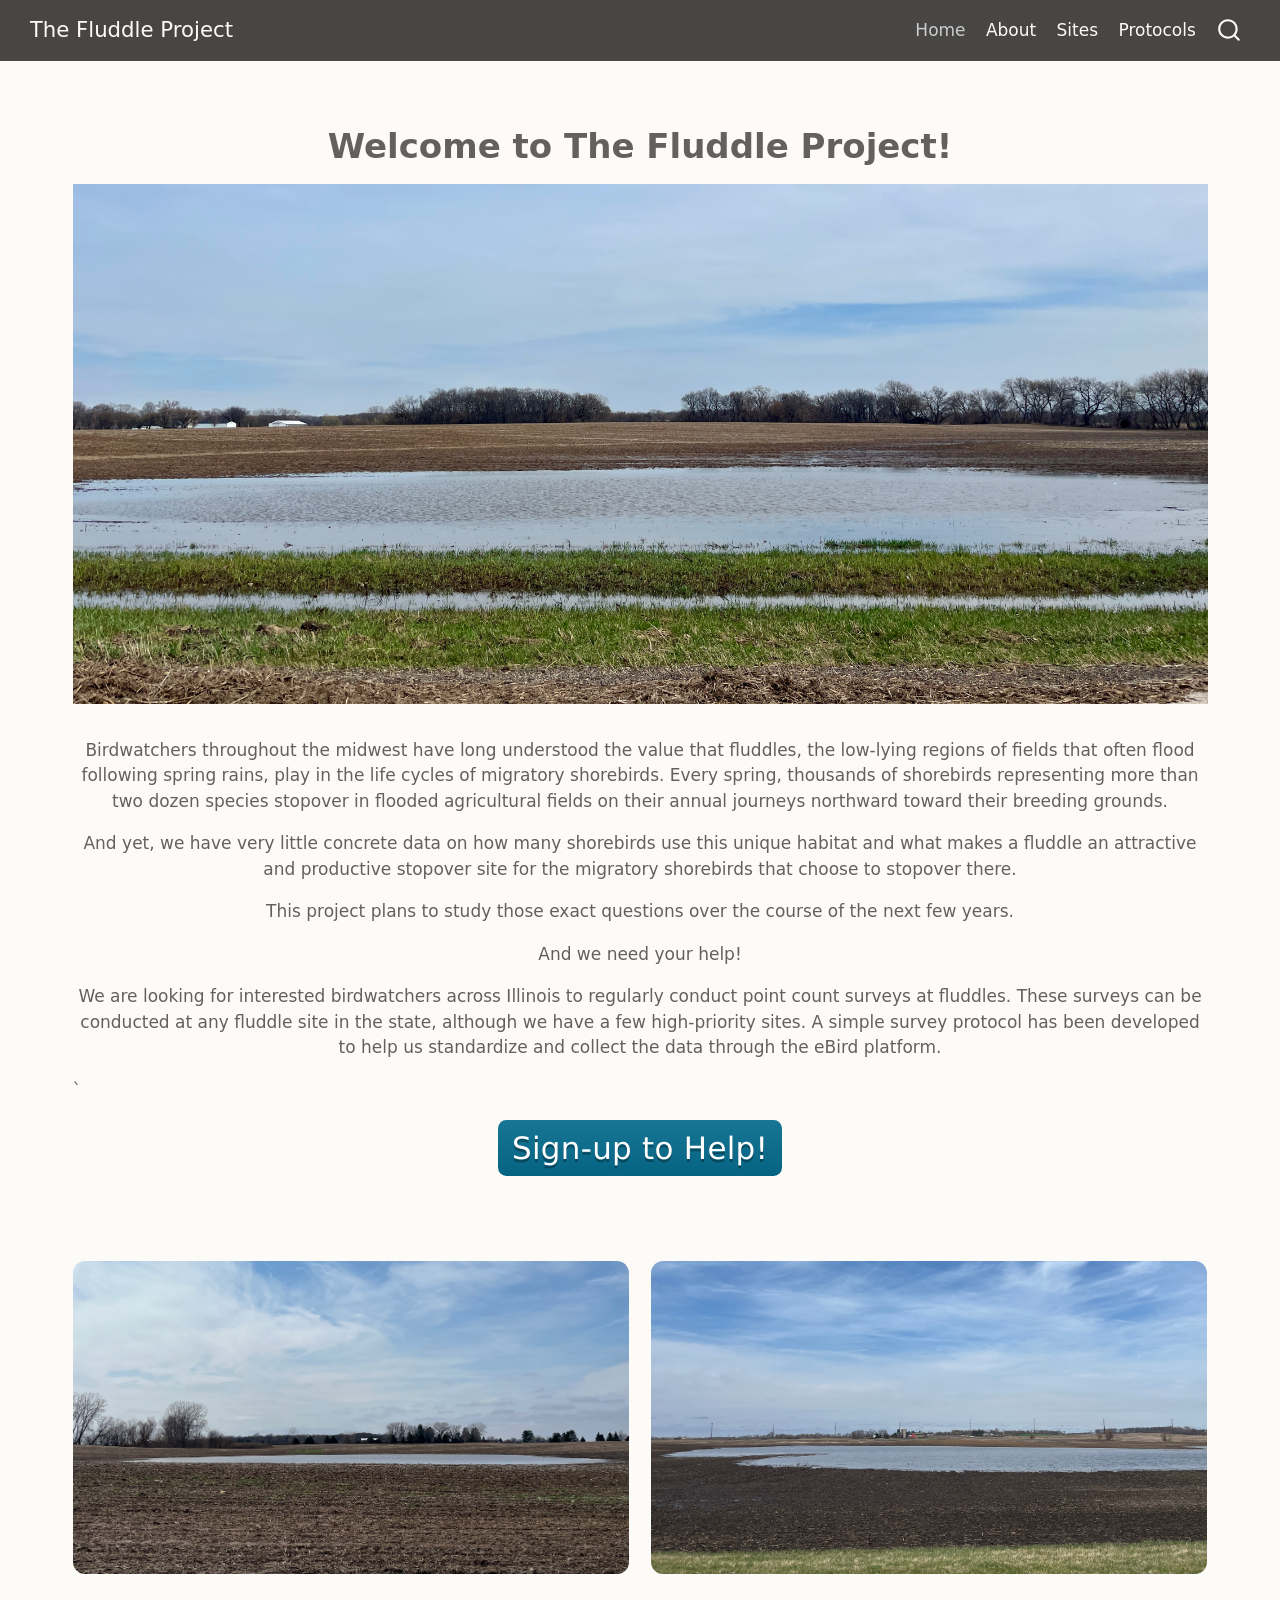
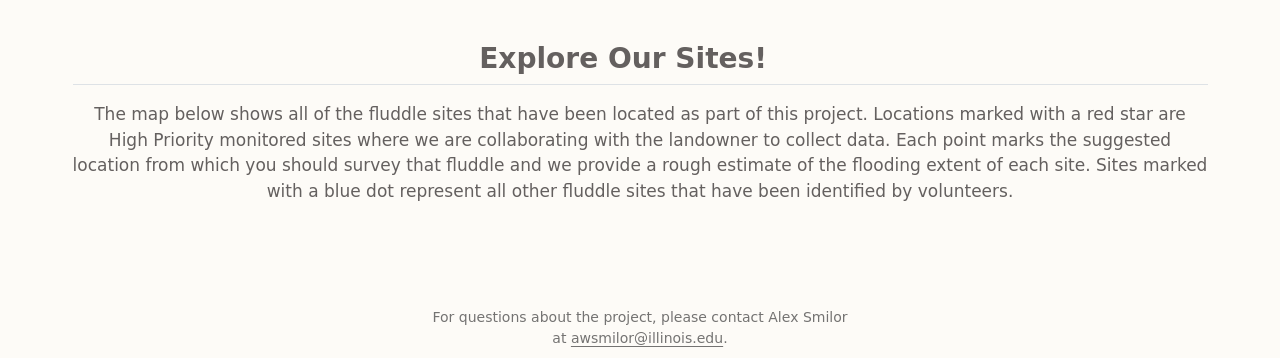
==== docs/index.html @ 085ebeff "initial web commit" ====
<!DOCTYPE html>
<html xmlns="http://www.w3.org/1999/xhtml" lang="en" xml:lang="en"><head>

<meta charset="utf-8">
<meta name="generator" content="quarto-1.5.57">

<meta name="viewport" content="width=device-width, initial-scale=1.0, user-scalable=yes">


<title>The Fluddle Project</title>
<style>
code{white-space: pre-wrap;}
span.smallcaps{font-variant: small-caps;}
div.columns{display: flex; gap: min(4vw, 1.5em);}
div.column{flex: auto; overflow-x: auto;}
div.hanging-indent{margin-left: 1.5em; text-indent: -1.5em;}
ul.task-list{list-style: none;}
ul.task-list li input[type="checkbox"] {
  width: 0.8em;
  margin: 0 0.8em 0.2em -1em; /* quarto-specific, see https://github.com/quarto-dev/quarto-cli/issues/4556 */ 
  vertical-align: middle;
}
</style>


<script src="site_libs/quarto-nav/quarto-nav.js"></script>
<script src="site_libs/quarto-nav/headroom.min.js"></script>
<script src="site_libs/clipboard/clipboard.min.js"></script>
<script src="site_libs/quarto-search/autocomplete.umd.js"></script>
<script src="site_libs/quarto-search/fuse.min.js"></script>
<script src="site_libs/quarto-search/quarto-search.js"></script>
<meta name="quarto:offset" content="./">
<script src="site_libs/quarto-html/quarto.js"></script>
<script src="site_libs/quarto-html/popper.min.js"></script>
<script src="site_libs/quarto-html/tippy.umd.min.js"></script>
<script src="site_libs/quarto-html/anchor.min.js"></script>
<link href="site_libs/quarto-html/tippy.css" rel="stylesheet">
<link href="site_libs/quarto-html/quarto-syntax-highlighting.css" rel="stylesheet" id="quarto-text-highlighting-styles">
<script src="site_libs/bootstrap/bootstrap.min.js"></script>
<link href="site_libs/bootstrap/bootstrap-icons.css" rel="stylesheet">
<link href="site_libs/bootstrap/bootstrap.min.css" rel="stylesheet" id="quarto-bootstrap" data-mode="light">
<script id="quarto-search-options" type="application/json">{
  "location": "navbar",
  "copy-button": false,
  "collapse-after": 3,
  "panel-placement": "end",
  "type": "overlay",
  "limit": 50,
  "keyboard-shortcut": [
    "f",
    "/",
    "s"
  ],
  "show-item-context": false,
  "language": {
    "search-no-results-text": "No results",
    "search-matching-documents-text": "matching documents",
    "search-copy-link-title": "Copy link to search",
    "search-hide-matches-text": "Hide additional matches",
    "search-more-match-text": "more match in this document",
    "search-more-matches-text": "more matches in this document",
    "search-clear-button-title": "Clear",
    "search-text-placeholder": "",
    "search-detached-cancel-button-title": "Cancel",
    "search-submit-button-title": "Submit",
    "search-label": "Search"
  }
}</script>


<link rel="stylesheet" href="styles.css">
</head>

<body class="nav-fixed">

<div id="quarto-search-results"></div>
  <header id="quarto-header" class="headroom fixed-top">
    <nav class="navbar navbar-expand-lg " data-bs-theme="dark">
      <div class="navbar-container container-fluid">
      <div class="navbar-brand-container mx-auto">
    <a class="navbar-brand" href="./index.html">
    <span class="navbar-title">The Fluddle Project</span>
    </a>
  </div>
            <div id="quarto-search" class="" title="Search"></div>
          <button class="navbar-toggler" type="button" data-bs-toggle="collapse" data-bs-target="#navbarCollapse" aria-controls="navbarCollapse" role="menu" aria-expanded="false" aria-label="Toggle navigation" onclick="if (window.quartoToggleHeadroom) { window.quartoToggleHeadroom(); }">
  <span class="navbar-toggler-icon"></span>
</button>
          <div class="collapse navbar-collapse" id="navbarCollapse">
            <ul class="navbar-nav navbar-nav-scroll ms-auto">
  <li class="nav-item">
    <a class="nav-link active" href="./index.html" aria-current="page"> 
<span class="menu-text">Home</span></a>
  </li>  
  <li class="nav-item">
    <a class="nav-link" href="./about.html"> 
<span class="menu-text">About</span></a>
  </li>  
  <li class="nav-item">
    <a class="nav-link" href="./sites.html"> 
<span class="menu-text">Sites</span></a>
  </li>  
  <li class="nav-item">
    <a class="nav-link" href="./protocols.html"> 
<span class="menu-text">Protocols</span></a>
  </li>  
</ul>
          </div> <!-- /navcollapse -->
            <div class="quarto-navbar-tools">
</div>
      </div> <!-- /container-fluid -->
    </nav>
</header>
<!-- content -->
<div id="quarto-content" class="quarto-container page-columns page-rows-contents page-layout-full page-navbar">
<!-- sidebar -->
<!-- margin-sidebar -->
    
<!-- main -->
<main class="content column-page" id="quarto-document-content">




<section id="welcome-to-the-fluddle-project" class="level1" style="text-align: center;">
<h1>Welcome to The Fluddle Project!</h1>
<div class="quarto-figure quarto-figure-center">
<figure class="figure">
<p><img src="imgs/IMG_4686.jpg" class="img-fluid quarto-figure quarto-figure-center figure-img"></p>
</figure>
</div>
<p>Birdwatchers throughout the midwest have long understood the value that fluddles, the low-lying regions of fields that often flood following spring rains, play in the life cycles of migratory shorebirds. Every spring, thousands of shorebirds representing more than two dozen species stopover in flooded agricultural fields on their annual journeys northward toward their breeding grounds.</p>
<p>And yet, we have very little concrete data on how many shorebirds use this unique habitat and what makes a fluddle an attractive and productive stopover site for the migratory shorebirds that choose to stopover there.</p>
<p>This project plans to study those exact questions over the course of the next few years.</p>
<p>And we need your help!</p>
<p>We are looking for interested birdwatchers across Illinois to regularly conduct point count surveys at fluddles. These surveys can be conducted at any fluddle site in the state, although we have a few high-priority sites. A simple survey protocol has been developed to help us standardize and collect the data through the eBird platform.</p>
</section>
<p>`</p>
<div class="quarto-figure quarto-figure-center">
<figure class="figure">
<p><a href="https://docs.google.com/forms/d/e/1FAIpQLSeOYdFTQ_OYpSBaCFCOB77vY95g8p39Mm_LFp6q3HyMHbBNdw/viewform?usp=dialog"><img src="imgs/button.svg" class="img-fluid quarto-figure quarto-figure-center figure-img" style="width:25.0%"></a></p>
</figure>
</div>
<div class="home-section">
<div class="columns">
<div class="column" style="width:49%;">
<a href="./protocols.html">
  <div class="image-wrapper">
    <img src="imgs/IMG_4687.jpg" alt="Image of a fluddle">
    <div class="image-overlay">
      <p style="font-size: 30px"><b>How to Survey</b></p>
    </div>
  </div>
</a>
</div><div class="column" style="width:2%;">

</div><div class="column" style="width:49%;">
<a href="./sites.html">
  <div class="image-wrapper">
    <img src="imgs/IMG_4688.jpg" alt="Image of a fluddle">
    <div class="image-overlay">
      <p style="font-size: 30px"><b>Site Information</b></p>
    </div>
  </div>
</a>
</div>
</div>
</div>
<section id="explore-our-sites" class="level2" style="text-align: center;">
<h2 class="anchored" data-anchor-id="explore-our-sites">Explore Our Sites!</h2>
<p>The map below shows all of the fluddle sites that have been located as part of this project. Locations marked with a red star are High Priority monitored sites where we are collaborating with the landowner to collect data. Each point marks the suggested location from which you should survey that fluddle and we provide a rough estimate of the flooding extent of each site. Sites marked with a blue dot represent all other fluddle sites that have been identified by volunteers.</p>
</section>
<!-- Add script to the <head> of your page to load the embeddable map component -->
<script type="module" src="https://js.arcgis.com/5.0/embeddable-components/"></script>
<!-- Add custom element to <body> of your page -->
 <arcgis-embedded-map style="height:600px;width:100%;" item-id="0a19ffdf130e490a854a26fb5ab399d8" theme="light" legend-enabled="" basemap-gallery-enabled="" time-zone-label-enabled="" center="-88.61411703710857,40.951509252964115" scale="2311162.217155" portal-url="https://univofillinois.maps.arcgis.com"></arcgis-embedded-map>



</main> <!-- /main -->
<script id="quarto-html-after-body" type="application/javascript">
window.document.addEventListener("DOMContentLoaded", function (event) {
  const toggleBodyColorMode = (bsSheetEl) => {
    const mode = bsSheetEl.getAttribute("data-mode");
    const bodyEl = window.document.querySelector("body");
    if (mode === "dark") {
      bodyEl.classList.add("quarto-dark");
      bodyEl.classList.remove("quarto-light");
    } else {
      bodyEl.classList.add("quarto-light");
      bodyEl.classList.remove("quarto-dark");
    }
  }
  const toggleBodyColorPrimary = () => {
    const bsSheetEl = window.document.querySelector("link#quarto-bootstrap");
    if (bsSheetEl) {
      toggleBodyColorMode(bsSheetEl);
    }
  }
  toggleBodyColorPrimary();  
  const icon = "";
  const anchorJS = new window.AnchorJS();
  anchorJS.options = {
    placement: 'right',
    icon: icon
  };
  anchorJS.add('.anchored');
  const isCodeAnnotation = (el) => {
    for (const clz of el.classList) {
      if (clz.startsWith('code-annotation-')) {                     
        return true;
      }
    }
    return false;
  }
  const onCopySuccess = function(e) {
    // button target
    const button = e.trigger;
    // don't keep focus
    button.blur();
    // flash "checked"
    button.classList.add('code-copy-button-checked');
    var currentTitle = button.getAttribute("title");
    button.setAttribute("title", "Copied!");
    let tooltip;
    if (window.bootstrap) {
      button.setAttribute("data-bs-toggle", "tooltip");
      button.setAttribute("data-bs-placement", "left");
      button.setAttribute("data-bs-title", "Copied!");
      tooltip = new bootstrap.Tooltip(button, 
        { trigger: "manual", 
          customClass: "code-copy-button-tooltip",
          offset: [0, -8]});
      tooltip.show();    
    }
    setTimeout(function() {
      if (tooltip) {
        tooltip.hide();
        button.removeAttribute("data-bs-title");
        button.removeAttribute("data-bs-toggle");
        button.removeAttribute("data-bs-placement");
      }
      button.setAttribute("title", currentTitle);
      button.classList.remove('code-copy-button-checked');
    }, 1000);
    // clear code selection
    e.clearSelection();
  }
  const getTextToCopy = function(trigger) {
      const codeEl = trigger.previousElementSibling.cloneNode(true);
      for (const childEl of codeEl.children) {
        if (isCodeAnnotation(childEl)) {
          childEl.remove();
        }
      }
      return codeEl.innerText;
  }
  const clipboard = new window.ClipboardJS('.code-copy-button:not([data-in-quarto-modal])', {
    text: getTextToCopy
  });
  clipboard.on('success', onCopySuccess);
  if (window.document.getElementById('quarto-embedded-source-code-modal')) {
    // For code content inside modals, clipBoardJS needs to be initialized with a container option
    // TODO: Check when it could be a function (https://github.com/zenorocha/clipboard.js/issues/860)
    const clipboardModal = new window.ClipboardJS('.code-copy-button[data-in-quarto-modal]', {
      text: getTextToCopy,
      container: window.document.getElementById('quarto-embedded-source-code-modal')
    });
    clipboardModal.on('success', onCopySuccess);
  }
    var localhostRegex = new RegExp(/^(?:http|https):\/\/localhost\:?[0-9]*\//);
    var mailtoRegex = new RegExp(/^mailto:/);
      var filterRegex = new RegExp('/' + window.location.host + '/');
    var isInternal = (href) => {
        return filterRegex.test(href) || localhostRegex.test(href) || mailtoRegex.test(href);
    }
    // Inspect non-navigation links and adorn them if external
 	var links = window.document.querySelectorAll('a[href]:not(.nav-link):not(.navbar-brand):not(.toc-action):not(.sidebar-link):not(.sidebar-item-toggle):not(.pagination-link):not(.no-external):not([aria-hidden]):not(.dropdown-item):not(.quarto-navigation-tool):not(.about-link)');
    for (var i=0; i<links.length; i++) {
      const link = links[i];
      if (!isInternal(link.href)) {
        // undo the damage that might have been done by quarto-nav.js in the case of
        // links that we want to consider external
        if (link.dataset.originalHref !== undefined) {
          link.href = link.dataset.originalHref;
        }
      }
    }
  function tippyHover(el, contentFn, onTriggerFn, onUntriggerFn) {
    const config = {
      allowHTML: true,
      maxWidth: 500,
      delay: 100,
      arrow: false,
      appendTo: function(el) {
          return el.parentElement;
      },
      interactive: true,
      interactiveBorder: 10,
      theme: 'quarto',
      placement: 'bottom-start',
    };
    if (contentFn) {
      config.content = contentFn;
    }
    if (onTriggerFn) {
      config.onTrigger = onTriggerFn;
    }
    if (onUntriggerFn) {
      config.onUntrigger = onUntriggerFn;
    }
    window.tippy(el, config); 
  }
  const noterefs = window.document.querySelectorAll('a[role="doc-noteref"]');
  for (var i=0; i<noterefs.length; i++) {
    const ref = noterefs[i];
    tippyHover(ref, function() {
      // use id or data attribute instead here
      let href = ref.getAttribute('data-footnote-href') || ref.getAttribute('href');
      try { href = new URL(href).hash; } catch {}
      const id = href.replace(/^#\/?/, "");
      const note = window.document.getElementById(id);
      if (note) {
        return note.innerHTML;
      } else {
        return "";
      }
    });
  }
  const xrefs = window.document.querySelectorAll('a.quarto-xref');
  const processXRef = (id, note) => {
    // Strip column container classes
    const stripColumnClz = (el) => {
      el.classList.remove("page-full", "page-columns");
      if (el.children) {
        for (const child of el.children) {
          stripColumnClz(child);
        }
      }
    }
    stripColumnClz(note)
    if (id === null || id.startsWith('sec-')) {
      // Special case sections, only their first couple elements
      const container = document.createElement("div");
      if (note.children && note.children.length > 2) {
        container.appendChild(note.children[0].cloneNode(true));
        for (let i = 1; i < note.children.length; i++) {
          const child = note.children[i];
          if (child.tagName === "P" && child.innerText === "") {
            continue;
          } else {
            container.appendChild(child.cloneNode(true));
            break;
          }
        }
        if (window.Quarto?.typesetMath) {
          window.Quarto.typesetMath(container);
        }
        return container.innerHTML
      } else {
        if (window.Quarto?.typesetMath) {
          window.Quarto.typesetMath(note);
        }
        return note.innerHTML;
      }
    } else {
      // Remove any anchor links if they are present
      const anchorLink = note.querySelector('a.anchorjs-link');
      if (anchorLink) {
        anchorLink.remove();
      }
      if (window.Quarto?.typesetMath) {
        window.Quarto.typesetMath(note);
      }
      // TODO in 1.5, we should make sure this works without a callout special case
      if (note.classList.contains("callout")) {
        return note.outerHTML;
      } else {
        return note.innerHTML;
      }
    }
  }
  for (var i=0; i<xrefs.length; i++) {
    const xref = xrefs[i];
    tippyHover(xref, undefined, function(instance) {
      instance.disable();
      let url = xref.getAttribute('href');
      let hash = undefined; 
      if (url.startsWith('#')) {
        hash = url;
      } else {
        try { hash = new URL(url).hash; } catch {}
      }
      if (hash) {
        const id = hash.replace(/^#\/?/, "");
        const note = window.document.getElementById(id);
        if (note !== null) {
          try {
            const html = processXRef(id, note.cloneNode(true));
            instance.setContent(html);
          } finally {
            instance.enable();
            instance.show();
          }
        } else {
          // See if we can fetch this
          fetch(url.split('#')[0])
          .then(res => res.text())
          .then(html => {
            const parser = new DOMParser();
            const htmlDoc = parser.parseFromString(html, "text/html");
            const note = htmlDoc.getElementById(id);
            if (note !== null) {
              const html = processXRef(id, note);
              instance.setContent(html);
            } 
          }).finally(() => {
            instance.enable();
            instance.show();
          });
        }
      } else {
        // See if we can fetch a full url (with no hash to target)
        // This is a special case and we should probably do some content thinning / targeting
        fetch(url)
        .then(res => res.text())
        .then(html => {
          const parser = new DOMParser();
          const htmlDoc = parser.parseFromString(html, "text/html");
          const note = htmlDoc.querySelector('main.content');
          if (note !== null) {
            // This should only happen for chapter cross references
            // (since there is no id in the URL)
            // remove the first header
            if (note.children.length > 0 && note.children[0].tagName === "HEADER") {
              note.children[0].remove();
            }
            const html = processXRef(null, note);
            instance.setContent(html);
          } 
        }).finally(() => {
          instance.enable();
          instance.show();
        });
      }
    }, function(instance) {
    });
  }
      let selectedAnnoteEl;
      const selectorForAnnotation = ( cell, annotation) => {
        let cellAttr = 'data-code-cell="' + cell + '"';
        let lineAttr = 'data-code-annotation="' +  annotation + '"';
        const selector = 'span[' + cellAttr + '][' + lineAttr + ']';
        return selector;
      }
      const selectCodeLines = (annoteEl) => {
        const doc = window.document;
        const targetCell = annoteEl.getAttribute("data-target-cell");
        const targetAnnotation = annoteEl.getAttribute("data-target-annotation");
        const annoteSpan = window.document.querySelector(selectorForAnnotation(targetCell, targetAnnotation));
        const lines = annoteSpan.getAttribute("data-code-lines").split(",");
        const lineIds = lines.map((line) => {
          return targetCell + "-" + line;
        })
        let top = null;
        let height = null;
        let parent = null;
        if (lineIds.length > 0) {
            //compute the position of the single el (top and bottom and make a div)
            const el = window.document.getElementById(lineIds[0]);
            top = el.offsetTop;
            height = el.offsetHeight;
            parent = el.parentElement.parentElement;
          if (lineIds.length > 1) {
            const lastEl = window.document.getElementById(lineIds[lineIds.length - 1]);
            const bottom = lastEl.offsetTop + lastEl.offsetHeight;
            height = bottom - top;
          }
          if (top !== null && height !== null && parent !== null) {
            // cook up a div (if necessary) and position it 
            let div = window.document.getElementById("code-annotation-line-highlight");
            if (div === null) {
              div = window.document.createElement("div");
              div.setAttribute("id", "code-annotation-line-highlight");
              div.style.position = 'absolute';
              parent.appendChild(div);
            }
            div.style.top = top - 2 + "px";
            div.style.height = height + 4 + "px";
            div.style.left = 0;
            let gutterDiv = window.document.getElementById("code-annotation-line-highlight-gutter");
            if (gutterDiv === null) {
              gutterDiv = window.document.createElement("div");
              gutterDiv.setAttribute("id", "code-annotation-line-highlight-gutter");
              gutterDiv.style.position = 'absolute';
              const codeCell = window.document.getElementById(targetCell);
              const gutter = codeCell.querySelector('.code-annotation-gutter');
              gutter.appendChild(gutterDiv);
            }
            gutterDiv.style.top = top - 2 + "px";
            gutterDiv.style.height = height + 4 + "px";
          }
          selectedAnnoteEl = annoteEl;
        }
      };
      const unselectCodeLines = () => {
        const elementsIds = ["code-annotation-line-highlight", "code-annotation-line-highlight-gutter"];
        elementsIds.forEach((elId) => {
          const div = window.document.getElementById(elId);
          if (div) {
            div.remove();
          }
        });
        selectedAnnoteEl = undefined;
      };
        // Handle positioning of the toggle
    window.addEventListener(
      "resize",
      throttle(() => {
        elRect = undefined;
        if (selectedAnnoteEl) {
          selectCodeLines(selectedAnnoteEl);
        }
      }, 10)
    );
    function throttle(fn, ms) {
    let throttle = false;
    let timer;
      return (...args) => {
        if(!throttle) { // first call gets through
            fn.apply(this, args);
            throttle = true;
        } else { // all the others get throttled
            if(timer) clearTimeout(timer); // cancel #2
            timer = setTimeout(() => {
              fn.apply(this, args);
              timer = throttle = false;
            }, ms);
        }
      };
    }
      // Attach click handler to the DT
      const annoteDls = window.document.querySelectorAll('dt[data-target-cell]');
      for (const annoteDlNode of annoteDls) {
        annoteDlNode.addEventListener('click', (event) => {
          const clickedEl = event.target;
          if (clickedEl !== selectedAnnoteEl) {
            unselectCodeLines();
            const activeEl = window.document.querySelector('dt[data-target-cell].code-annotation-active');
            if (activeEl) {
              activeEl.classList.remove('code-annotation-active');
            }
            selectCodeLines(clickedEl);
            clickedEl.classList.add('code-annotation-active');
          } else {
            // Unselect the line
            unselectCodeLines();
            clickedEl.classList.remove('code-annotation-active');
          }
        });
      }
  const findCites = (el) => {
    const parentEl = el.parentElement;
    if (parentEl) {
      const cites = parentEl.dataset.cites;
      if (cites) {
        return {
          el,
          cites: cites.split(' ')
        };
      } else {
        return findCites(el.parentElement)
      }
    } else {
      return undefined;
    }
  };
  var bibliorefs = window.document.querySelectorAll('a[role="doc-biblioref"]');
  for (var i=0; i<bibliorefs.length; i++) {
    const ref = bibliorefs[i];
    const citeInfo = findCites(ref);
    if (citeInfo) {
      tippyHover(citeInfo.el, function() {
        var popup = window.document.createElement('div');
        citeInfo.cites.forEach(function(cite) {
          var citeDiv = window.document.createElement('div');
          citeDiv.classList.add('hanging-indent');
          citeDiv.classList.add('csl-entry');
          var biblioDiv = window.document.getElementById('ref-' + cite);
          if (biblioDiv) {
            citeDiv.innerHTML = biblioDiv.innerHTML;
          }
          popup.appendChild(citeDiv);
        });
        return popup.innerHTML;
      });
    }
  }
});
</script>
</div> <!-- /content -->
<footer class="footer">
  <div class="nav-footer">
    <div class="nav-footer-left">
      &nbsp;
    </div>   
    <div class="nav-footer-center">
<p>For questions about the project, please contact Alex Smilor at <a href="mailto::awsmilor@illinois.edu">awsmilor@illinois.edu</a>.</p>
</div>
    <div class="nav-footer-right">
      &nbsp;
    </div>
  </div>
</footer>




</body></html>
---- docs/site_libs/quarto-html/tippy.css ----
.tippy-box[data-animation=fade][data-state=hidden]{opacity:0}[data-tippy-root]{max-width:calc(100vw - 10px)}.tippy-box{position:relative;background-color:#333;color:#fff;border-radius:4px;font-size:14px;line-height:1.4;white-space:normal;outline:0;transition-property:transform,visibility,opacity}.tippy-box[data-placement^=top]>.tippy-arrow{bottom:0}.tippy-box[data-placement^=top]>.tippy-arrow:before{bottom:-7px;left:0;border-width:8px 8px 0;border-top-color:initial;transform-origin:center top}.tippy-box[data-placement^=bottom]>.tippy-arrow{top:0}.tippy-box[data-placement^=bottom]>.tippy-arrow:before{top:-7px;left:0;border-width:0 8px 8px;border-bottom-color:initial;transform-origin:center bottom}.tippy-box[data-placement^=left]>.tippy-arrow{right:0}.tippy-box[data-placement^=left]>.tippy-arrow:before{border-width:8px 0 8px 8px;border-left-color:initial;right:-7px;transform-origin:center left}.tippy-box[data-placement^=right]>.tippy-arrow{left:0}.tippy-box[data-placement^=right]>.tippy-arrow:before{left:-7px;border-width:8px 8px 8px 0;border-right-color:initial;transform-origin:center right}.tippy-box[data-inertia][data-state=visible]{transition-timing-function:cubic-bezier(.54,1.5,.38,1.11)}.tippy-arrow{width:16px;height:16px;color:#333}.tippy-arrow:before{content:"";position:absolute;border-color:transparent;border-style:solid}.tippy-content{position:relative;padding:5px 9px;z-index:1}
---- docs/site_libs/quarto-html/quarto-syntax-highlighting.css ----
/* quarto syntax highlight colors */
:root {
  --quarto-hl-ot-color: #003B4F;
  --quarto-hl-at-color: #657422;
  --quarto-hl-ss-color: #20794D;
  --quarto-hl-an-color: #5E5E5E;
  --quarto-hl-fu-color: #4758AB;
  --quarto-hl-st-color: #20794D;
  --quarto-hl-cf-color: #003B4F;
  --quarto-hl-op-color: #5E5E5E;
  --quarto-hl-er-color: #AD0000;
  --quarto-hl-bn-color: #AD0000;
  --quarto-hl-al-color: #AD0000;
  --quarto-hl-va-color: #111111;
  --quarto-hl-bu-color: inherit;
  --quarto-hl-ex-color: inherit;
  --quarto-hl-pp-color: #AD0000;
  --quarto-hl-in-color: #5E5E5E;
  --quarto-hl-vs-color: #20794D;
  --quarto-hl-wa-color: #5E5E5E;
  --quarto-hl-do-color: #5E5E5E;
  --quarto-hl-im-color: #00769E;
  --quarto-hl-ch-color: #20794D;
  --quarto-hl-dt-color: #AD0000;
  --quarto-hl-fl-color: #AD0000;
  --quarto-hl-co-color: #5E5E5E;
  --quarto-hl-cv-color: #5E5E5E;
  --quarto-hl-cn-color: #8f5902;
  --quarto-hl-sc-color: #5E5E5E;
  --quarto-hl-dv-color: #AD0000;
  --quarto-hl-kw-color: #003B4F;
}

/* other quarto variables */
:root {
  --quarto-font-monospace: SFMono-Regular, Menlo, Monaco, Consolas, "Liberation Mono", "Courier New", monospace;
}

pre > code.sourceCode > span {
  color: #003B4F;
}

code span {
  color: #003B4F;
}

code.sourceCode > span {
  color: #003B4F;
}

div.sourceCode,
div.sourceCode pre.sourceCode {
  color: #003B4F;
}

code span.ot {
  color: #003B4F;
  font-style: inherit;
}

code span.at {
  color: #657422;
  font-style: inherit;
}

code span.ss {
  color: #20794D;
  font-style: inherit;
}

code span.an {
  color: #5E5E5E;
  font-style: inherit;
}

code span.fu {
  color: #4758AB;
  font-style: inherit;
}

code span.st {
  color: #20794D;
  font-style: inherit;
}

code span.cf {
  color: #003B4F;
  font-weight: bold;
  font-style: inherit;
}

code span.op {
  color: #5E5E5E;
  font-style: inherit;
}

code span.er {
  color: #AD0000;
  font-style: inherit;
}

code span.bn {
  color: #AD0000;
  font-style: inherit;
}

code span.al {
  color: #AD0000;
  font-style: inherit;
}

code span.va {
  color: #111111;
  font-style: inherit;
}

code span.bu {
  font-style: inherit;
}

code span.ex {
  font-style: inherit;
}

code span.pp {
  color: #AD0000;
  font-style: inherit;
}

code span.in {
  color: #5E5E5E;
  font-style: inherit;
}

code span.vs {
  color: #20794D;
  font-style: inherit;
}

code span.wa {
  color: #5E5E5E;
  font-style: italic;
}

code span.do {
  color: #5E5E5E;
  font-style: italic;
}

code span.im {
  color: #00769E;
  font-style: inherit;
}

code span.ch {
  color: #20794D;
  font-style: inherit;
}

code span.dt {
  color: #AD0000;
  font-style: inherit;
}

code span.fl {
  color: #AD0000;
  font-style: inherit;
}

code span.co {
  color: #5E5E5E;
  font-style: inherit;
}

code span.cv {
  color: #5E5E5E;
  font-style: italic;
}

code span.cn {
  color: #8f5902;
  font-style: inherit;
}

code span.sc {
  color: #5E5E5E;
  font-style: inherit;
}

code span.dv {
  color: #AD0000;
  font-style: inherit;
}

code span.kw {
  color: #003B4F;
  font-weight: bold;
  font-style: inherit;
}

.prevent-inlining {
  content: "</";
}

/*# sourceMappingURL=debc5d5d77c3f9108843748ff7464032.css.map */
---- docs/styles.css ----
/* css styles */
.home-section {
  margin: 4rem 0;
}

.columns {
  gap: 2rem;   /* adjust size here */
}

/* Image container */
.image-wrapper {
  position: relative;
  overflow: hidden;
  border-radius: 12px;
}

/* Image styling */
.image-wrapper img {
  width: 100%;
  display: block;
  transition: transform 0.3s ease, filter 0.3s ease;
}

/* Overlay text */
.image-overlay {
  position: absolute;
  inset: 0;
  background: rgba(0, 0, 0, 0.45);
  color: white;
  display: flex;
  flex-direction: column;
  justify-content: center;
  align-items: center;
  text-align: center;
  padding: 1.5rem;
  opacity: 0;
  transition: opacity 0.3s ease;
}

/* Hover effects */
.image-wrapper:hover img {
  transform: scale(1.05);
  filter: brightness(70%);
}

.image-wrapper:hover .image-overlay {
  opacity: 1;
}
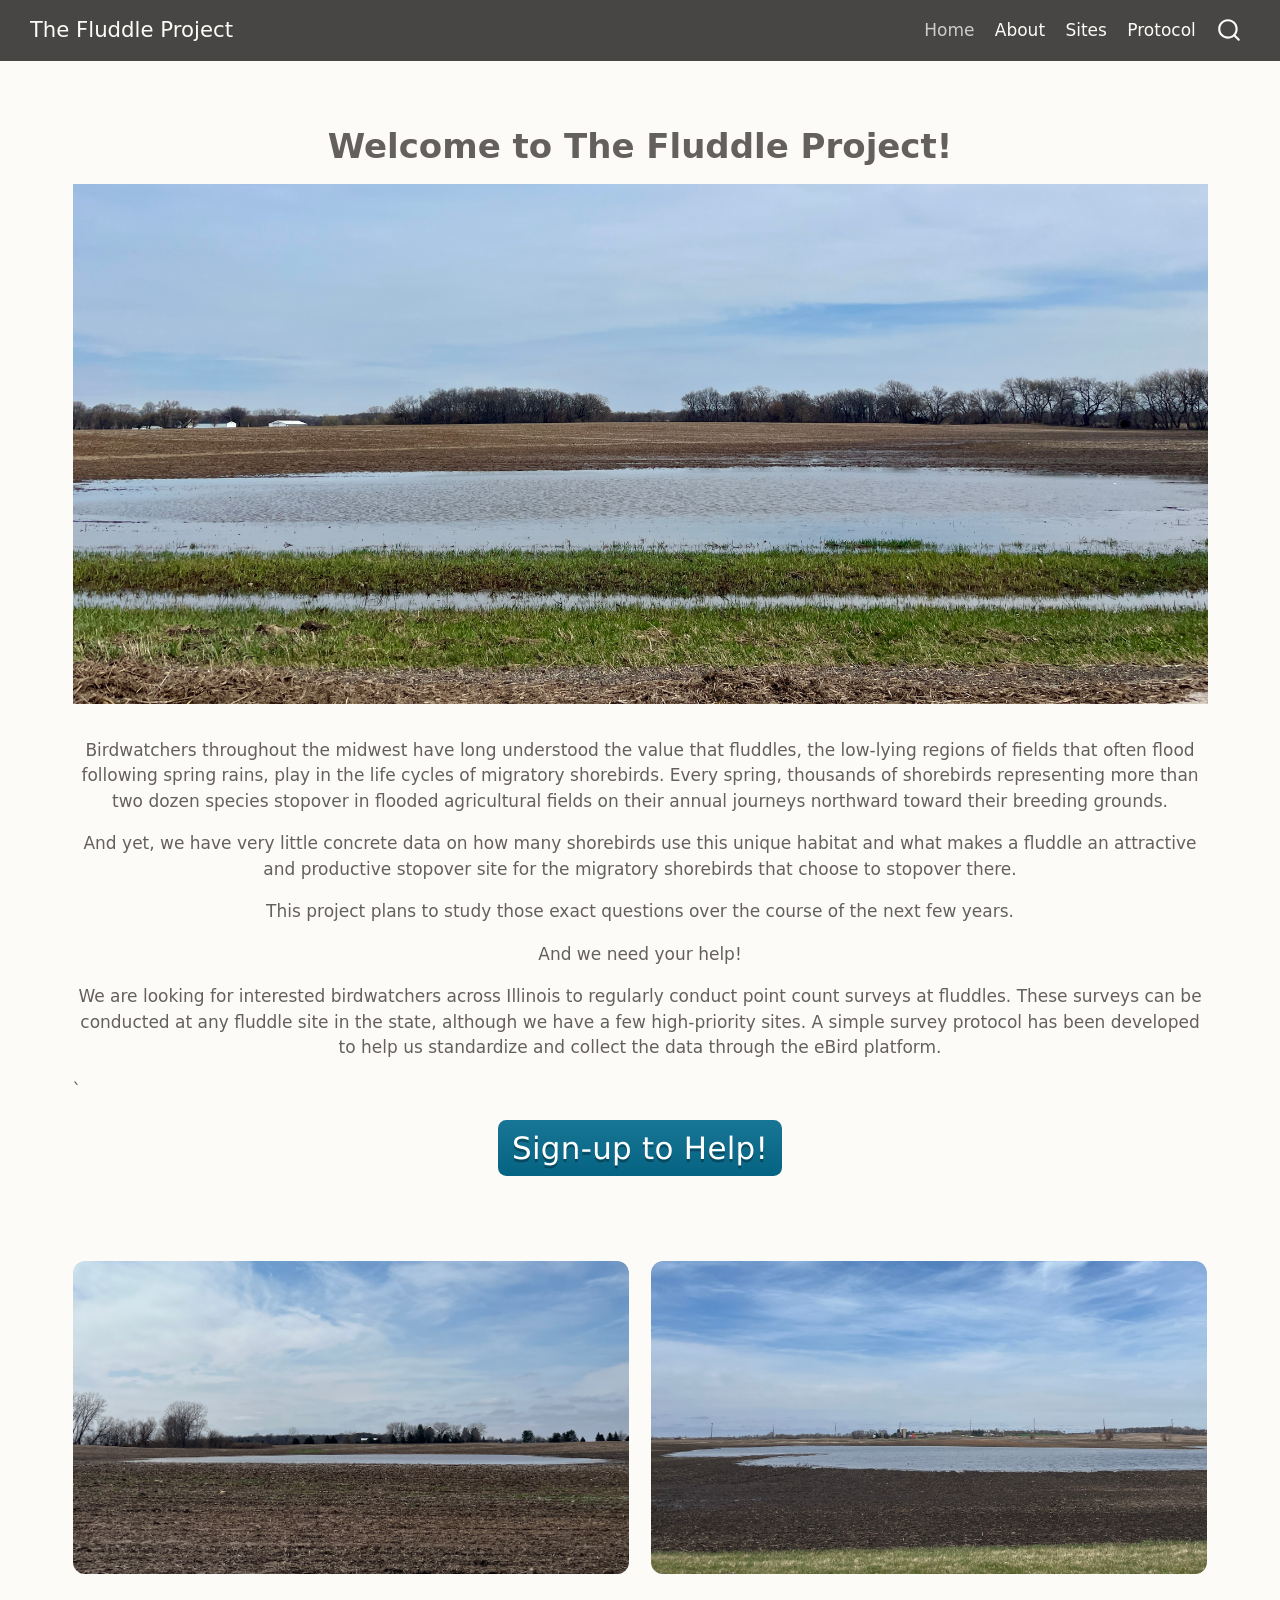
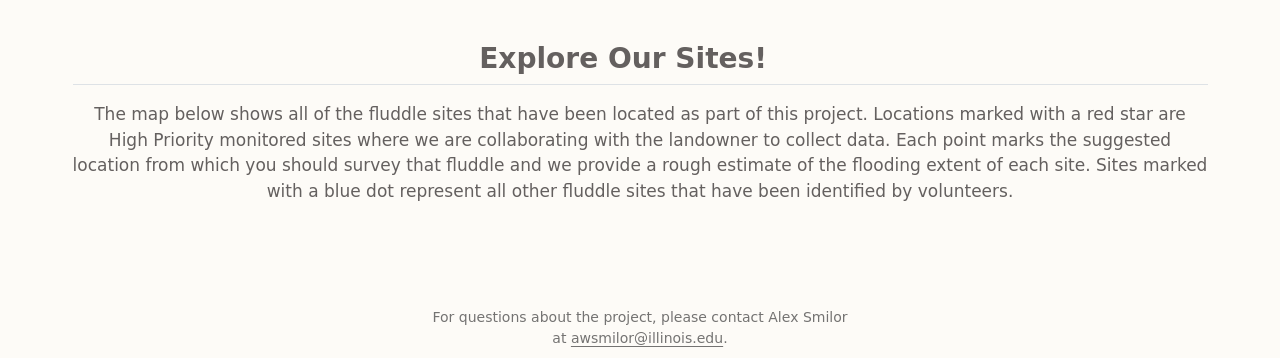
==== commit 83ff6b92: "4/06 publish" ====
--- a/docs/index.html
+++ b/docs/index.html
@@ -102,7 +102,7 @@
   </li>  
   <li class="nav-item">
     <a class="nav-link" href="./protocols.html"> 
-<span class="menu-text">Protocols</span></a>
+<span class="menu-text">Protocol</span></a>
   </li>  
 </ul>
           </div> <!-- /navcollapse -->
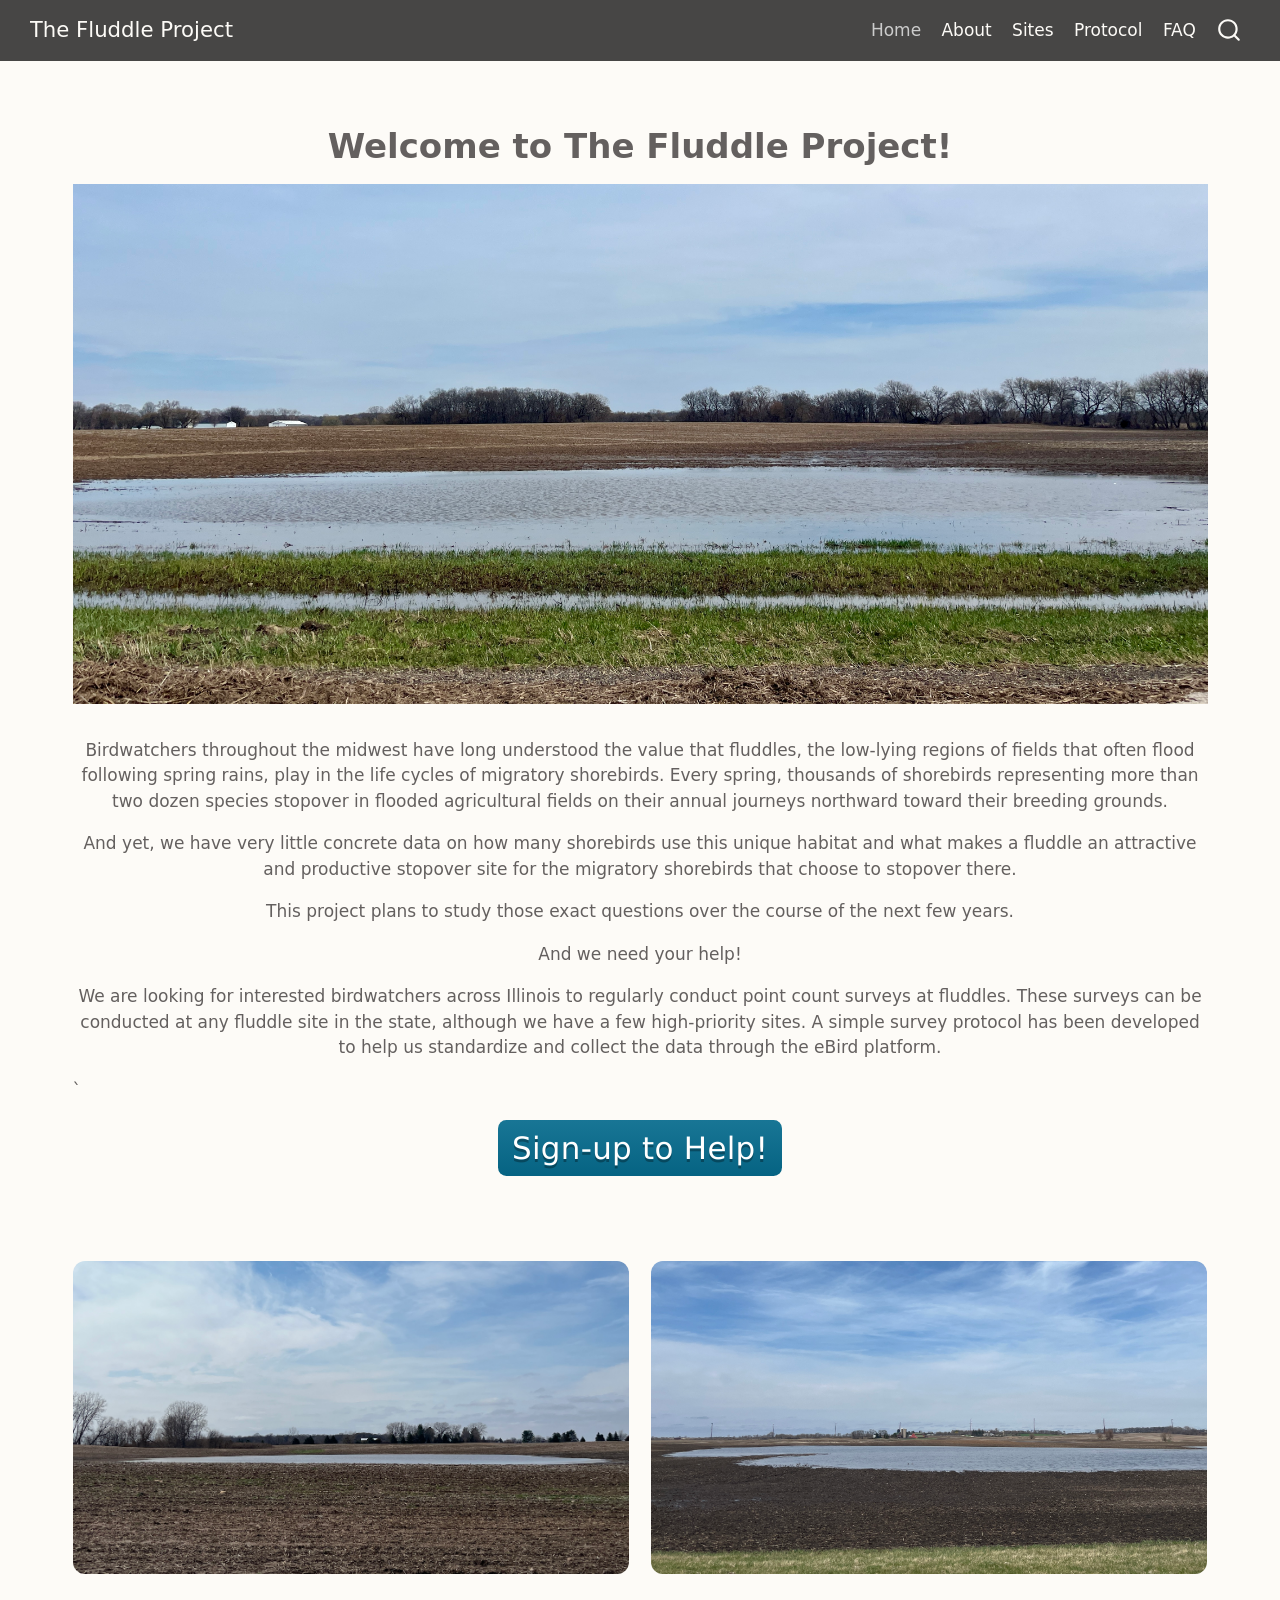
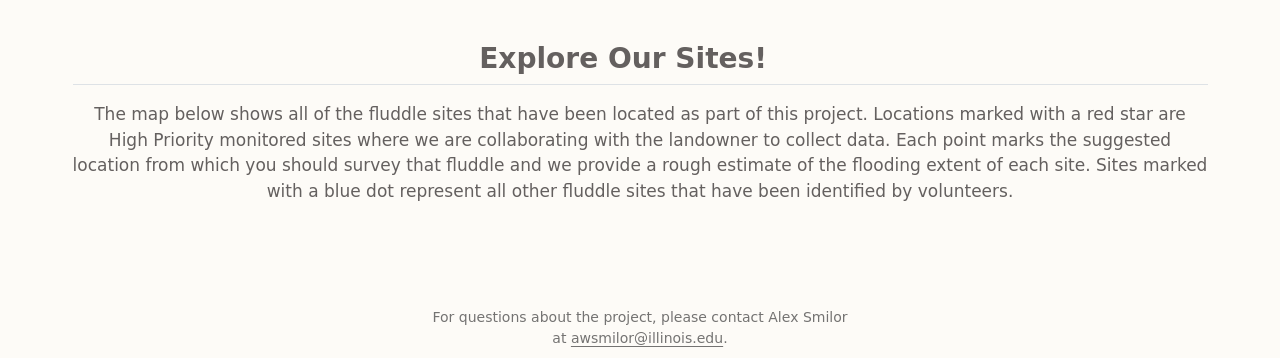
==== commit daafd3a2: "faq commit" ====
--- a/docs/index.html
+++ b/docs/index.html
@@ -103,6 +103,10 @@
   <li class="nav-item">
     <a class="nav-link" href="./protocols.html"> 
 <span class="menu-text">Protocol</span></a>
+  </li>  
+  <li class="nav-item">
+    <a class="nav-link" href="./faq.html"> 
+<span class="menu-text">FAQ</span></a>
   </li>  
 </ul>
           </div> <!-- /navcollapse -->
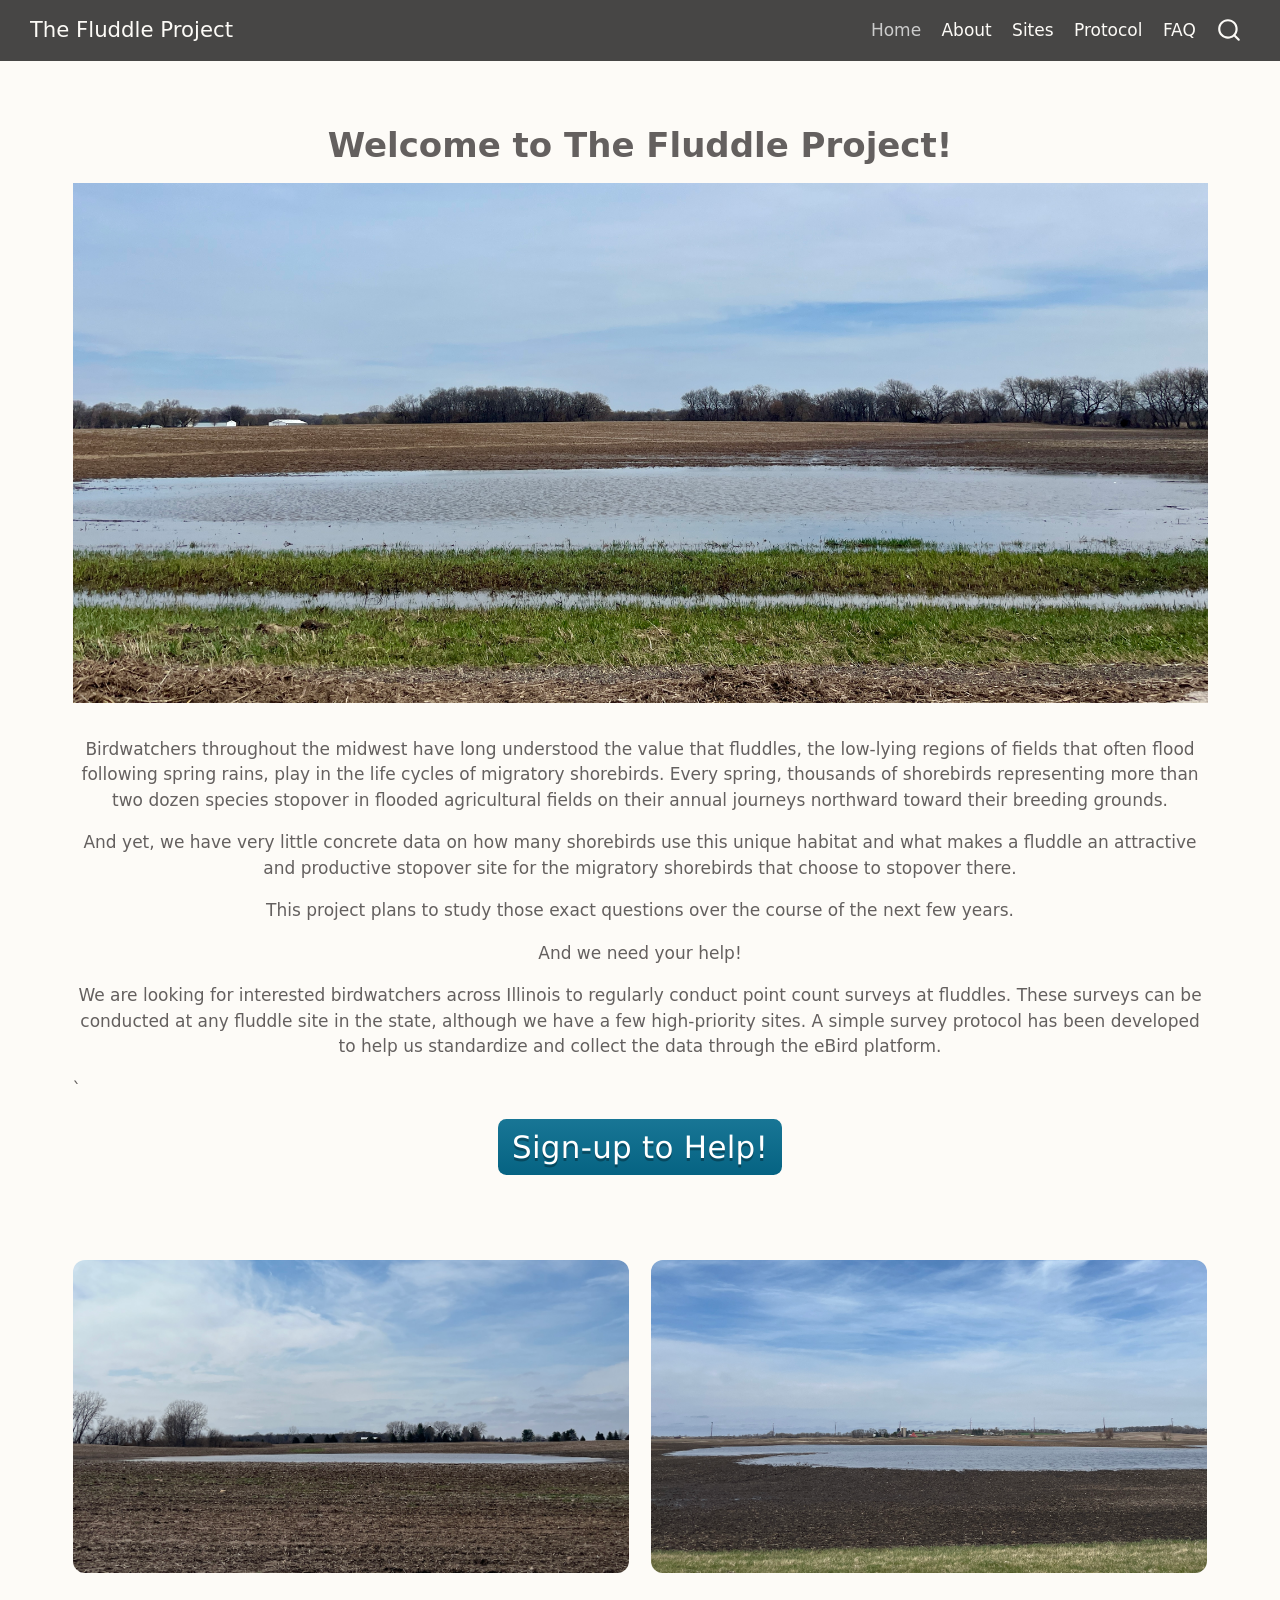
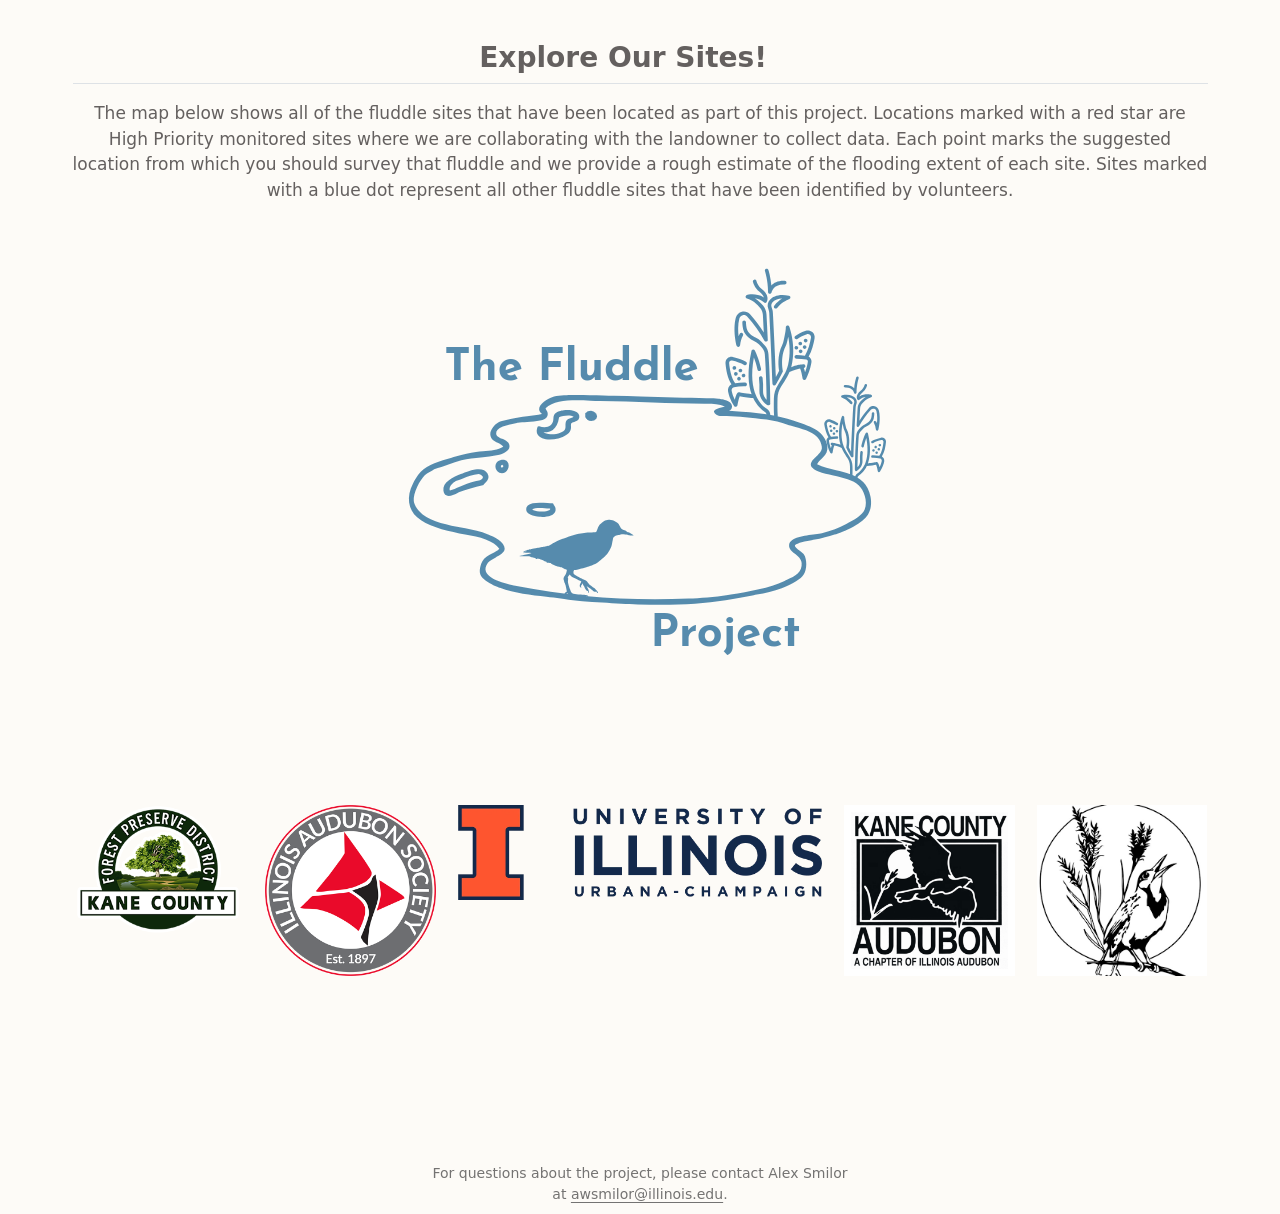
==== commit 35c8bd29: "logos" ====
--- a/docs/index.html
+++ b/docs/index.html
@@ -2,7 +2,7 @@
 <html xmlns="http://www.w3.org/1999/xhtml" lang="en" xml:lang="en"><head>
 
 <meta charset="utf-8">
-<meta name="generator" content="quarto-1.5.57">
+<meta name="generator" content="quarto-1.6.42">
 
 <meta name="viewport" content="width=device-width, initial-scale=1.0, user-scalable=yes">
 
@@ -35,10 +35,10 @@
 <script src="site_libs/quarto-html/tippy.umd.min.js"></script>
 <script src="site_libs/quarto-html/anchor.min.js"></script>
 <link href="site_libs/quarto-html/tippy.css" rel="stylesheet">
-<link href="site_libs/quarto-html/quarto-syntax-highlighting.css" rel="stylesheet" id="quarto-text-highlighting-styles">
+<link href="site_libs/quarto-html/quarto-syntax-highlighting-2f5df379a58b258e96c21c0638c20c03.css" rel="stylesheet" id="quarto-text-highlighting-styles">
 <script src="site_libs/bootstrap/bootstrap.min.js"></script>
 <link href="site_libs/bootstrap/bootstrap-icons.css" rel="stylesheet">
-<link href="site_libs/bootstrap/bootstrap.min.css" rel="stylesheet" id="quarto-bootstrap" data-mode="light">
+<link href="site_libs/bootstrap/bootstrap-ac137b62dc55fed29aa066d5159afe59.min.css" rel="stylesheet" append-hash="true" id="quarto-bootstrap" data-mode="light">
 <script id="quarto-search-options" type="application/json">{
   "location": "navbar",
   "copy-button": false,
@@ -121,7 +121,7 @@
 <!-- margin-sidebar -->
     
 <!-- main -->
-<main class="content column-page" id="quarto-document-content">
+<main class="content column-page" id="quarto-document-content"><header id="title-block-header" class="quarto-title-block"></header>
 
 
 
@@ -178,6 +178,54 @@
 <script type="module" src="https://js.arcgis.com/5.0/embeddable-components/"></script>
 <!-- Add custom element to <body> of your page -->
  <arcgis-embedded-map style="height:600px;width:100%;" item-id="0a19ffdf130e490a854a26fb5ab399d8" theme="light" legend-enabled="" basemap-gallery-enabled="" time-zone-label-enabled="" center="-88.61411703710857,40.951509252964115" scale="2311162.217155" portal-url="https://univofillinois.maps.arcgis.com"></arcgis-embedded-map>
+<div class="quarto-figure quarto-figure-center">
+<figure class="figure">
+<p><img src="imgs/Fluddle_Project_Logo_v1.png" class="img-fluid quarto-figure quarto-figure-center figure-img"></p>
+</figure>
+</div>
+<div class="home-section">
+<div class="columns">
+<div class="column" style="width:15%;">
+<div class="quarto-figure quarto-figure-center">
+<figure class="figure">
+<p><img src="imgs/FPDK_logo_withstroke.png" class="img-fluid quarto-figure quarto-figure-center figure-img"></p>
+</figure>
+</div>
+</div><div class="column" style="width:2%;">
+
+</div><div class="column" style="width:15%;">
+<div class="quarto-figure quarto-figure-center">
+<figure class="figure">
+<p><img src="imgs/IAS-Logo-2023-Transparent-square.png" class="img-fluid quarto-figure quarto-figure-center figure-img"></p>
+</figure>
+</div>
+</div><div class="column" style="width:2%;">
+
+</div><div class="column" style="width:32%;">
+<div class="quarto-figure quarto-figure-center">
+<figure class="figure">
+<p><img src="imgs/uiuc_logo.png" class="img-fluid quarto-figure quarto-figure-center figure-img"></p>
+</figure>
+</div>
+</div><div class="column" style="width:2%;">
+
+</div><div class="column" style="width:15%;">
+<div class="quarto-figure quarto-figure-center">
+<figure class="figure">
+<p><img src="imgs/KCA-Logo-600x600-1.png" class="img-fluid quarto-figure quarto-figure-center figure-img"></p>
+</figure>
+</div>
+</div><div class="column" style="width:2%;">
+
+</div><div class="column" style="width:15%;">
+<div class="quarto-figure quarto-figure-center">
+<figure class="figure">
+<p><img src="imgs/ccas.png" class="img-fluid quarto-figure quarto-figure-center figure-img"></p>
+</figure>
+</div>
+</div>
+</div>
+</div>
 
 
 
@@ -264,8 +312,6 @@
   });
   clipboard.on('success', onCopySuccess);
   if (window.document.getElementById('quarto-embedded-source-code-modal')) {
-    // For code content inside modals, clipBoardJS needs to be initialized with a container option
-    // TODO: Check when it could be a function (https://github.com/zenorocha/clipboard.js/issues/860)
     const clipboardModal = new window.ClipboardJS('.code-copy-button[data-in-quarto-modal]', {
       text: getTextToCopy,
       container: window.document.getElementById('quarto-embedded-source-code-modal')
@@ -376,7 +422,6 @@
       if (window.Quarto?.typesetMath) {
         window.Quarto.typesetMath(note);
       }
-      // TODO in 1.5, we should make sure this works without a callout special case
       if (note.classList.contains("callout")) {
         return note.outerHTML;
       } else {
--- a/docs/site_libs/quarto-html/quarto-syntax-highlighting-2f5df379a58b258e96c21c0638c20c03.css
+++ b/docs/site_libs/quarto-html/quarto-syntax-highlighting-2f5df379a58b258e96c21c0638c20c03.css
@@ -0,0 +1,205 @@
+/* quarto syntax highlight colors */
+:root {
+  --quarto-hl-ot-color: #003B4F;
+  --quarto-hl-at-color: #657422;
+  --quarto-hl-ss-color: #20794D;
+  --quarto-hl-an-color: #5E5E5E;
+  --quarto-hl-fu-color: #4758AB;
+  --quarto-hl-st-color: #20794D;
+  --quarto-hl-cf-color: #003B4F;
+  --quarto-hl-op-color: #5E5E5E;
+  --quarto-hl-er-color: #AD0000;
+  --quarto-hl-bn-color: #AD0000;
+  --quarto-hl-al-color: #AD0000;
+  --quarto-hl-va-color: #111111;
+  --quarto-hl-bu-color: inherit;
+  --quarto-hl-ex-color: inherit;
+  --quarto-hl-pp-color: #AD0000;
+  --quarto-hl-in-color: #5E5E5E;
+  --quarto-hl-vs-color: #20794D;
+  --quarto-hl-wa-color: #5E5E5E;
+  --quarto-hl-do-color: #5E5E5E;
+  --quarto-hl-im-color: #00769E;
+  --quarto-hl-ch-color: #20794D;
+  --quarto-hl-dt-color: #AD0000;
+  --quarto-hl-fl-color: #AD0000;
+  --quarto-hl-co-color: #5E5E5E;
+  --quarto-hl-cv-color: #5E5E5E;
+  --quarto-hl-cn-color: #8f5902;
+  --quarto-hl-sc-color: #5E5E5E;
+  --quarto-hl-dv-color: #AD0000;
+  --quarto-hl-kw-color: #003B4F;
+}
+
+/* other quarto variables */
+:root {
+  --quarto-font-monospace: SFMono-Regular, Menlo, Monaco, Consolas, "Liberation Mono", "Courier New", monospace;
+}
+
+pre > code.sourceCode > span {
+  color: #003B4F;
+}
+
+code span {
+  color: #003B4F;
+}
+
+code.sourceCode > span {
+  color: #003B4F;
+}
+
+div.sourceCode,
+div.sourceCode pre.sourceCode {
+  color: #003B4F;
+}
+
+code span.ot {
+  color: #003B4F;
+  font-style: inherit;
+}
+
+code span.at {
+  color: #657422;
+  font-style: inherit;
+}
+
+code span.ss {
+  color: #20794D;
+  font-style: inherit;
+}
+
+code span.an {
+  color: #5E5E5E;
+  font-style: inherit;
+}
+
+code span.fu {
+  color: #4758AB;
+  font-style: inherit;
+}
+
+code span.st {
+  color: #20794D;
+  font-style: inherit;
+}
+
+code span.cf {
+  color: #003B4F;
+  font-weight: bold;
+  font-style: inherit;
+}
+
+code span.op {
+  color: #5E5E5E;
+  font-style: inherit;
+}
+
+code span.er {
+  color: #AD0000;
+  font-style: inherit;
+}
+
+code span.bn {
+  color: #AD0000;
+  font-style: inherit;
+}
+
+code span.al {
+  color: #AD0000;
+  font-style: inherit;
+}
+
+code span.va {
+  color: #111111;
+  font-style: inherit;
+}
+
+code span.bu {
+  font-style: inherit;
+}
+
+code span.ex {
+  font-style: inherit;
+}
+
+code span.pp {
+  color: #AD0000;
+  font-style: inherit;
+}
+
+code span.in {
+  color: #5E5E5E;
+  font-style: inherit;
+}
+
+code span.vs {
+  color: #20794D;
+  font-style: inherit;
+}
+
+code span.wa {
+  color: #5E5E5E;
+  font-style: italic;
+}
+
+code span.do {
+  color: #5E5E5E;
+  font-style: italic;
+}
+
+code span.im {
+  color: #00769E;
+  font-style: inherit;
+}
+
+code span.ch {
+  color: #20794D;
+  font-style: inherit;
+}
+
+code span.dt {
+  color: #AD0000;
+  font-style: inherit;
+}
+
+code span.fl {
+  color: #AD0000;
+  font-style: inherit;
+}
+
+code span.co {
+  color: #5E5E5E;
+  font-style: inherit;
+}
+
+code span.cv {
+  color: #5E5E5E;
+  font-style: italic;
+}
+
+code span.cn {
+  color: #8f5902;
+  font-style: inherit;
+}
+
+code span.sc {
+  color: #5E5E5E;
+  font-style: inherit;
+}
+
+code span.dv {
+  color: #AD0000;
+  font-style: inherit;
+}
+
+code span.kw {
+  color: #003B4F;
+  font-weight: bold;
+  font-style: inherit;
+}
+
+.prevent-inlining {
+  content: "</";
+}
+
+/*# sourceMappingURL=35eb38a806ee71ea6d2563be2308c832.css.map */
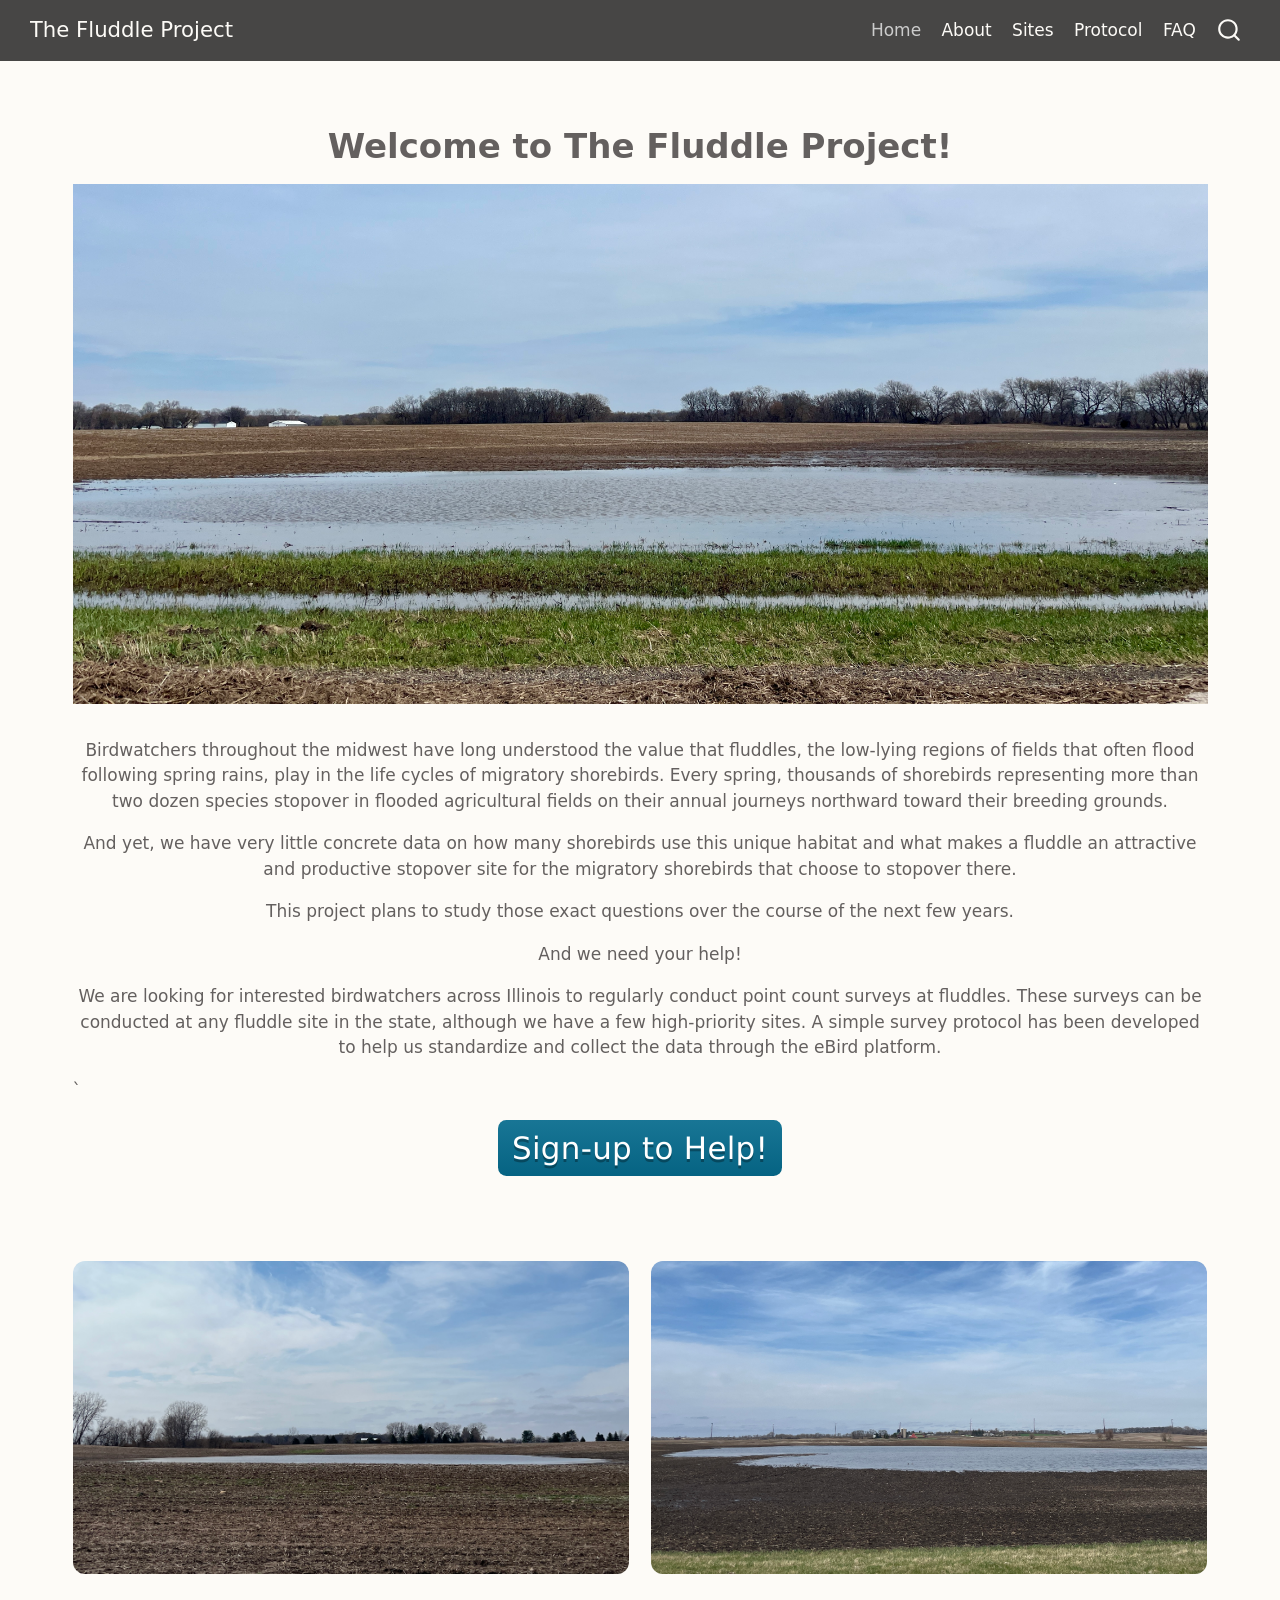
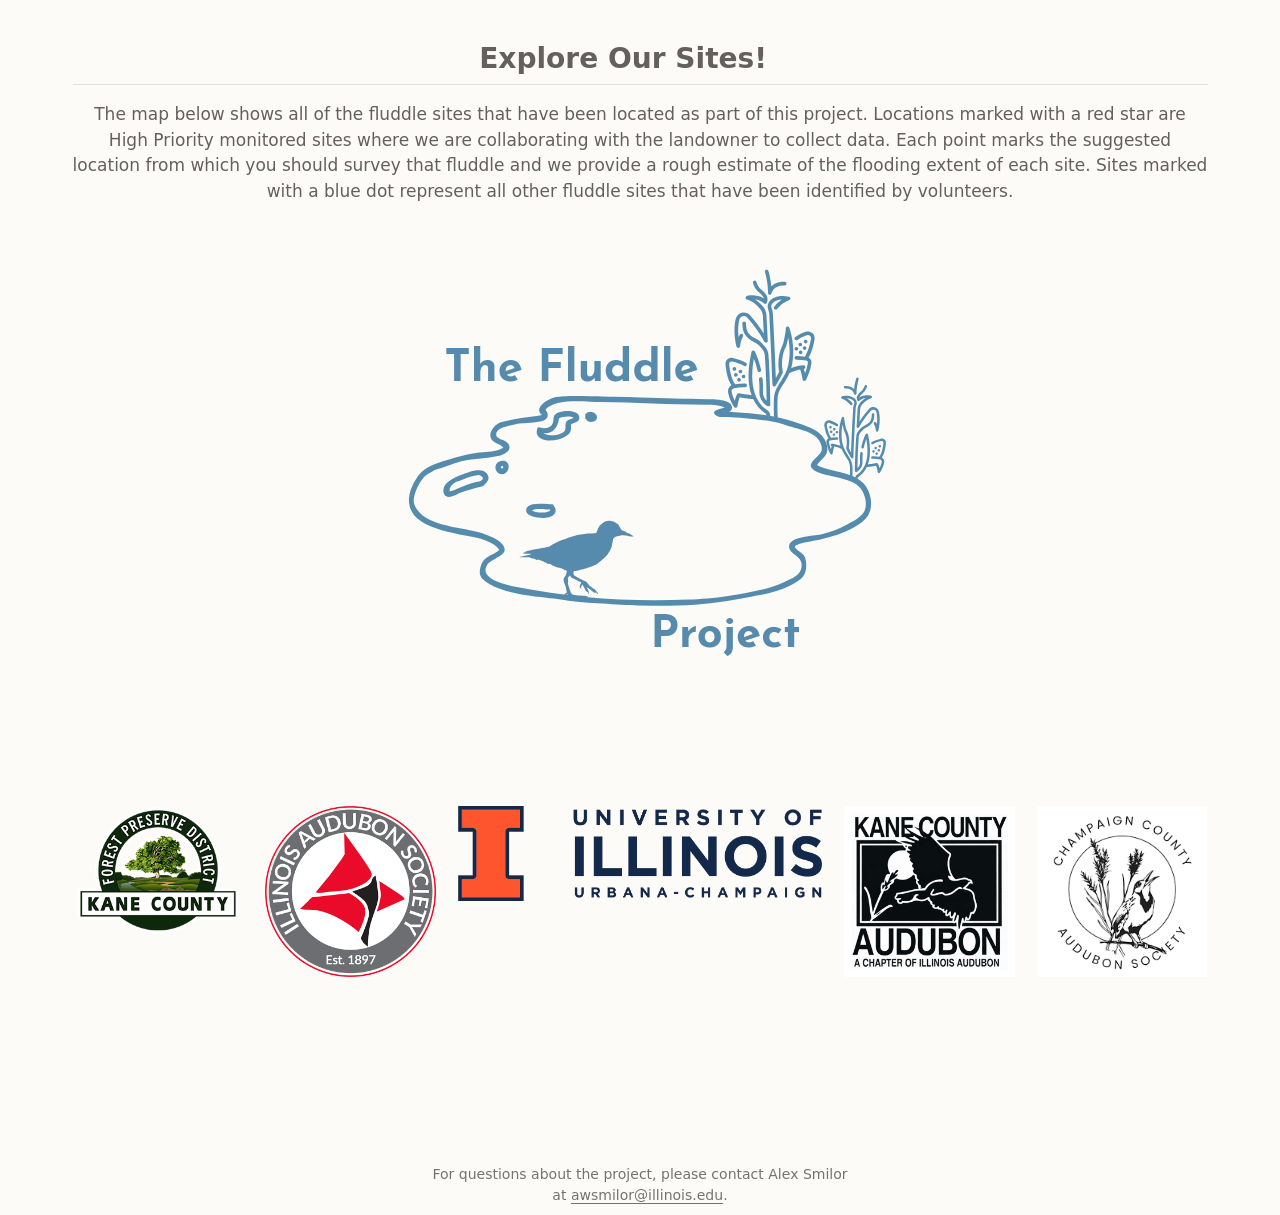
==== commit 9ddc1f92: "removed Sadorus site" ====
--- a/docs/index.html
+++ b/docs/index.html
@@ -2,7 +2,7 @@
 <html xmlns="http://www.w3.org/1999/xhtml" lang="en" xml:lang="en"><head>
 
 <meta charset="utf-8">
-<meta name="generator" content="quarto-1.6.42">
+<meta name="generator" content="quarto-1.5.57">
 
 <meta name="viewport" content="width=device-width, initial-scale=1.0, user-scalable=yes">
 
@@ -35,10 +35,10 @@
 <script src="site_libs/quarto-html/tippy.umd.min.js"></script>
 <script src="site_libs/quarto-html/anchor.min.js"></script>
 <link href="site_libs/quarto-html/tippy.css" rel="stylesheet">
-<link href="site_libs/quarto-html/quarto-syntax-highlighting-2f5df379a58b258e96c21c0638c20c03.css" rel="stylesheet" id="quarto-text-highlighting-styles">
+<link href="site_libs/quarto-html/quarto-syntax-highlighting.css" rel="stylesheet" id="quarto-text-highlighting-styles">
 <script src="site_libs/bootstrap/bootstrap.min.js"></script>
 <link href="site_libs/bootstrap/bootstrap-icons.css" rel="stylesheet">
-<link href="site_libs/bootstrap/bootstrap-ac137b62dc55fed29aa066d5159afe59.min.css" rel="stylesheet" append-hash="true" id="quarto-bootstrap" data-mode="light">
+<link href="site_libs/bootstrap/bootstrap.min.css" rel="stylesheet" id="quarto-bootstrap" data-mode="light">
 <script id="quarto-search-options" type="application/json">{
   "location": "navbar",
   "copy-button": false,
@@ -121,7 +121,7 @@
 <!-- margin-sidebar -->
     
 <!-- main -->
-<main class="content column-page" id="quarto-document-content"><header id="title-block-header" class="quarto-title-block"></header>
+<main class="content column-page" id="quarto-document-content">
 
 
 
@@ -312,6 +312,8 @@
   });
   clipboard.on('success', onCopySuccess);
   if (window.document.getElementById('quarto-embedded-source-code-modal')) {
+    // For code content inside modals, clipBoardJS needs to be initialized with a container option
+    // TODO: Check when it could be a function (https://github.com/zenorocha/clipboard.js/issues/860)
     const clipboardModal = new window.ClipboardJS('.code-copy-button[data-in-quarto-modal]', {
       text: getTextToCopy,
       container: window.document.getElementById('quarto-embedded-source-code-modal')
@@ -422,6 +424,7 @@
       if (window.Quarto?.typesetMath) {
         window.Quarto.typesetMath(note);
       }
+      // TODO in 1.5, we should make sure this works without a callout special case
       if (note.classList.contains("callout")) {
         return note.outerHTML;
       } else {
--- a/docs/site_libs/quarto-html/quarto-syntax-highlighting.css
+++ b/docs/site_libs/quarto-html/quarto-syntax-highlighting.css
@@ -0,0 +1,205 @@
+/* quarto syntax highlight colors */
+:root {
+  --quarto-hl-ot-color: #003B4F;
+  --quarto-hl-at-color: #657422;
+  --quarto-hl-ss-color: #20794D;
+  --quarto-hl-an-color: #5E5E5E;
+  --quarto-hl-fu-color: #4758AB;
+  --quarto-hl-st-color: #20794D;
+  --quarto-hl-cf-color: #003B4F;
+  --quarto-hl-op-color: #5E5E5E;
+  --quarto-hl-er-color: #AD0000;
+  --quarto-hl-bn-color: #AD0000;
+  --quarto-hl-al-color: #AD0000;
+  --quarto-hl-va-color: #111111;
+  --quarto-hl-bu-color: inherit;
+  --quarto-hl-ex-color: inherit;
+  --quarto-hl-pp-color: #AD0000;
+  --quarto-hl-in-color: #5E5E5E;
+  --quarto-hl-vs-color: #20794D;
+  --quarto-hl-wa-color: #5E5E5E;
+  --quarto-hl-do-color: #5E5E5E;
+  --quarto-hl-im-color: #00769E;
+  --quarto-hl-ch-color: #20794D;
+  --quarto-hl-dt-color: #AD0000;
+  --quarto-hl-fl-color: #AD0000;
+  --quarto-hl-co-color: #5E5E5E;
+  --quarto-hl-cv-color: #5E5E5E;
+  --quarto-hl-cn-color: #8f5902;
+  --quarto-hl-sc-color: #5E5E5E;
+  --quarto-hl-dv-color: #AD0000;
+  --quarto-hl-kw-color: #003B4F;
+}
+
+/* other quarto variables */
+:root {
+  --quarto-font-monospace: SFMono-Regular, Menlo, Monaco, Consolas, "Liberation Mono", "Courier New", monospace;
+}
+
+pre > code.sourceCode > span {
+  color: #003B4F;
+}
+
+code span {
+  color: #003B4F;
+}
+
+code.sourceCode > span {
+  color: #003B4F;
+}
+
+div.sourceCode,
+div.sourceCode pre.sourceCode {
+  color: #003B4F;
+}
+
+code span.ot {
+  color: #003B4F;
+  font-style: inherit;
+}
+
+code span.at {
+  color: #657422;
+  font-style: inherit;
+}
+
+code span.ss {
+  color: #20794D;
+  font-style: inherit;
+}
+
+code span.an {
+  color: #5E5E5E;
+  font-style: inherit;
+}
+
+code span.fu {
+  color: #4758AB;
+  font-style: inherit;
+}
+
+code span.st {
+  color: #20794D;
+  font-style: inherit;
+}
+
+code span.cf {
+  color: #003B4F;
+  font-weight: bold;
+  font-style: inherit;
+}
+
+code span.op {
+  color: #5E5E5E;
+  font-style: inherit;
+}
+
+code span.er {
+  color: #AD0000;
+  font-style: inherit;
+}
+
+code span.bn {
+  color: #AD0000;
+  font-style: inherit;
+}
+
+code span.al {
+  color: #AD0000;
+  font-style: inherit;
+}
+
+code span.va {
+  color: #111111;
+  font-style: inherit;
+}
+
+code span.bu {
+  font-style: inherit;
+}
+
+code span.ex {
+  font-style: inherit;
+}
+
+code span.pp {
+  color: #AD0000;
+  font-style: inherit;
+}
+
+code span.in {
+  color: #5E5E5E;
+  font-style: inherit;
+}
+
+code span.vs {
+  color: #20794D;
+  font-style: inherit;
+}
+
+code span.wa {
+  color: #5E5E5E;
+  font-style: italic;
+}
+
+code span.do {
+  color: #5E5E5E;
+  font-style: italic;
+}
+
+code span.im {
+  color: #00769E;
+  font-style: inherit;
+}
+
+code span.ch {
+  color: #20794D;
+  font-style: inherit;
+}
+
+code span.dt {
+  color: #AD0000;
+  font-style: inherit;
+}
+
+code span.fl {
+  color: #AD0000;
+  font-style: inherit;
+}
+
+code span.co {
+  color: #5E5E5E;
+  font-style: inherit;
+}
+
+code span.cv {
+  color: #5E5E5E;
+  font-style: italic;
+}
+
+code span.cn {
+  color: #8f5902;
+  font-style: inherit;
+}
+
+code span.sc {
+  color: #5E5E5E;
+  font-style: inherit;
+}
+
+code span.dv {
+  color: #AD0000;
+  font-style: inherit;
+}
+
+code span.kw {
+  color: #003B4F;
+  font-weight: bold;
+  font-style: inherit;
+}
+
+.prevent-inlining {
+  content: "</";
+}
+
+/*# sourceMappingURL=debc5d5d77c3f9108843748ff7464032.css.map */
